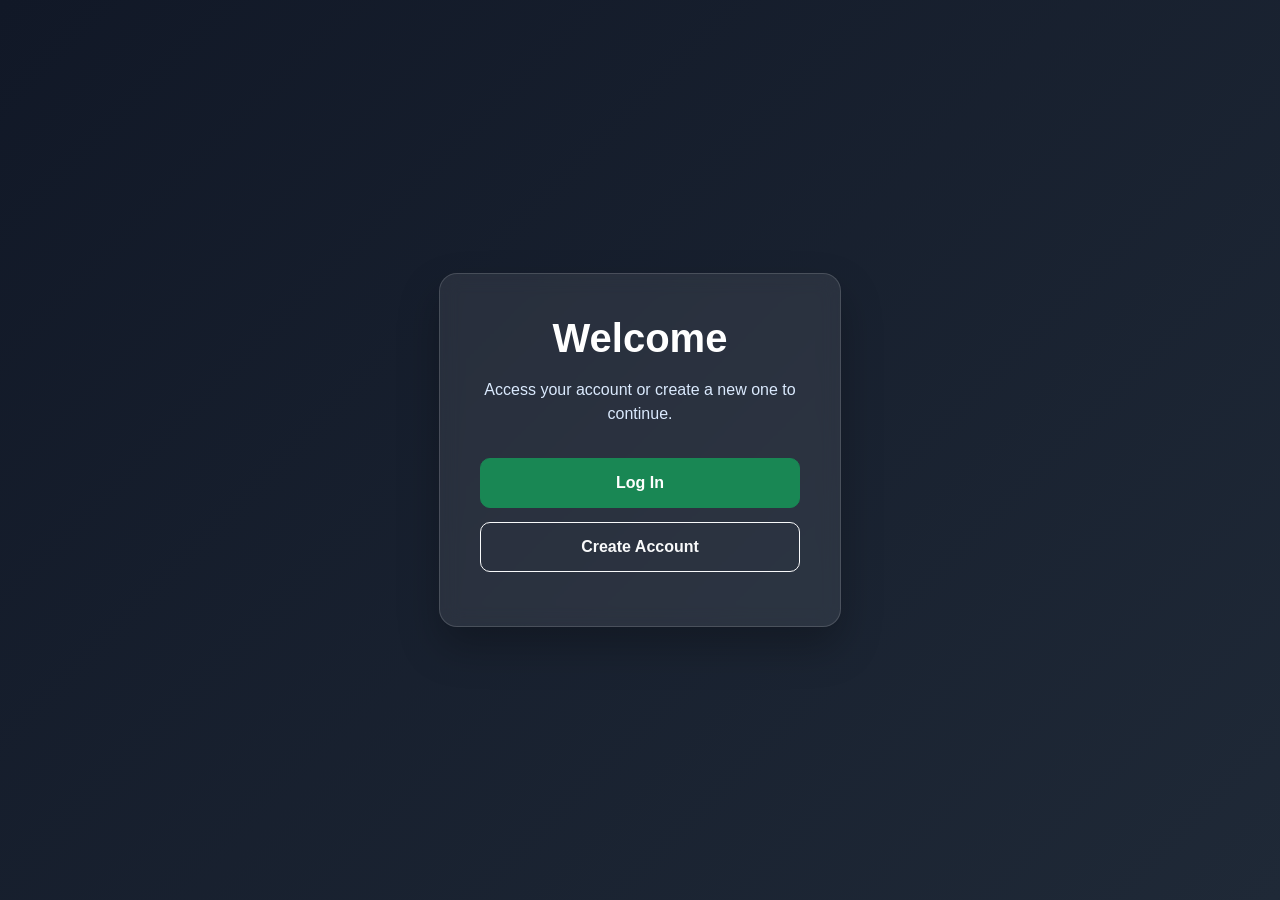
==== index.html @ e573faa3 "added new file index html" ====
<!DOCTYPE html>
<html lang="en">

<head>
    <meta charset="UTF-8">
    <meta name="viewport" content="width=device-width, initial-scale=1.0">
    <title>Welcome</title>
    <link rel="shortcut icon" href="../image/log-in.png" type="image/x-icon">
    <link href="https://cdn.jsdelivr.net/npm/bootstrap@5.3.3/dist/css/bootstrap.min.css" rel="stylesheet"
        integrity="sha384-QWTKZyjpPEjISv5WaRU9OFeRpok6YctnYmDr5pNlyT2bRjXh0JMhjY6hW+ALEwIH" crossorigin="anonymous">
    <link rel="stylesheet" href="https://cdnjs.cloudflare.com/ajax/libs/font-awesome/6.5.2/css/all.min.css">
    <link rel="stylesheet" href="../css/style.css">
    <style>
        body {
            display: flex;
            align-items: center;
            justify-content: center;
            min-height: 100vh;
        }

        .welcome-card {
            background: rgba(255, 255, 255, 0.08);
            border: 1px solid rgba(255, 255, 255, 0.15);
            backdrop-filter: blur(10px);
            border-radius: 18px;
            padding: 2.5rem;
            max-width: 500px;
            width: 100%;
            text-align: center;
            color: white;
            box-shadow: 0 20px 40px rgba(0, 0, 0, 0.25);
        }

        .welcome-card h1 {
            font-weight: 700;
            margin-bottom: 1rem;
        }

        .welcome-card p {
            color: #dbeafe;
            margin-bottom: 2rem;
        }

        .welcome-card .btn {
            width: 100%;
            margin-bottom: 0.9rem;
        }
    </style>
</head>

<body>
    <div class="container-fluid">
        <div class="row justify-content-center align-items-center">
            <div class="col-12 col-sm-9 col-md-6 col-lg-4">
                <div class="welcome-card">
                    <h1>Welcome</h1>
                    <p>Access your account or create a new one to continue.</p>

                    <a href="Pages/login.html" class="btn btn-success">Log In</a>
                    <a href="Pages/signin.html" class="btn btn-outline-light">Create Account</a>
                </div>
            </div>
        </div>
    </div>
</body>

</html>
---- css/style.css ----
body {
  margin: 0;
  min-height: 100vh;
  background: linear-gradient(135deg, #111827, #1f2937);
  font-family: Arial, Helvetica, sans-serif;
}

.form-card {
  background: rgba(255, 255, 255, 0.08);
  border: 1px solid rgba(255, 255, 255, 0.15);
  backdrop-filter: blur(10px);
  border-radius: 18px;
  padding: 2rem;
}

.form-title {
  margin: 0;
  font-weight: 700;
  letter-spacing: 0.5px;
}

.form-label {
  font-weight: 600;
}

.form-control {
  border-radius: 10px;
  padding: 0.8rem 1rem;
}

.form-text {
  color: #cbd5e1;
}

.btn {
  border-radius: 10px;
  padding: 0.75rem 1rem;
  font-weight: 600;
}

@media (max-width: 575.98px) {
  .form-card {
    padding: 1.25rem;
  }

  .btn,
  .form-control {
    font-size: 0.95rem;
  }
}
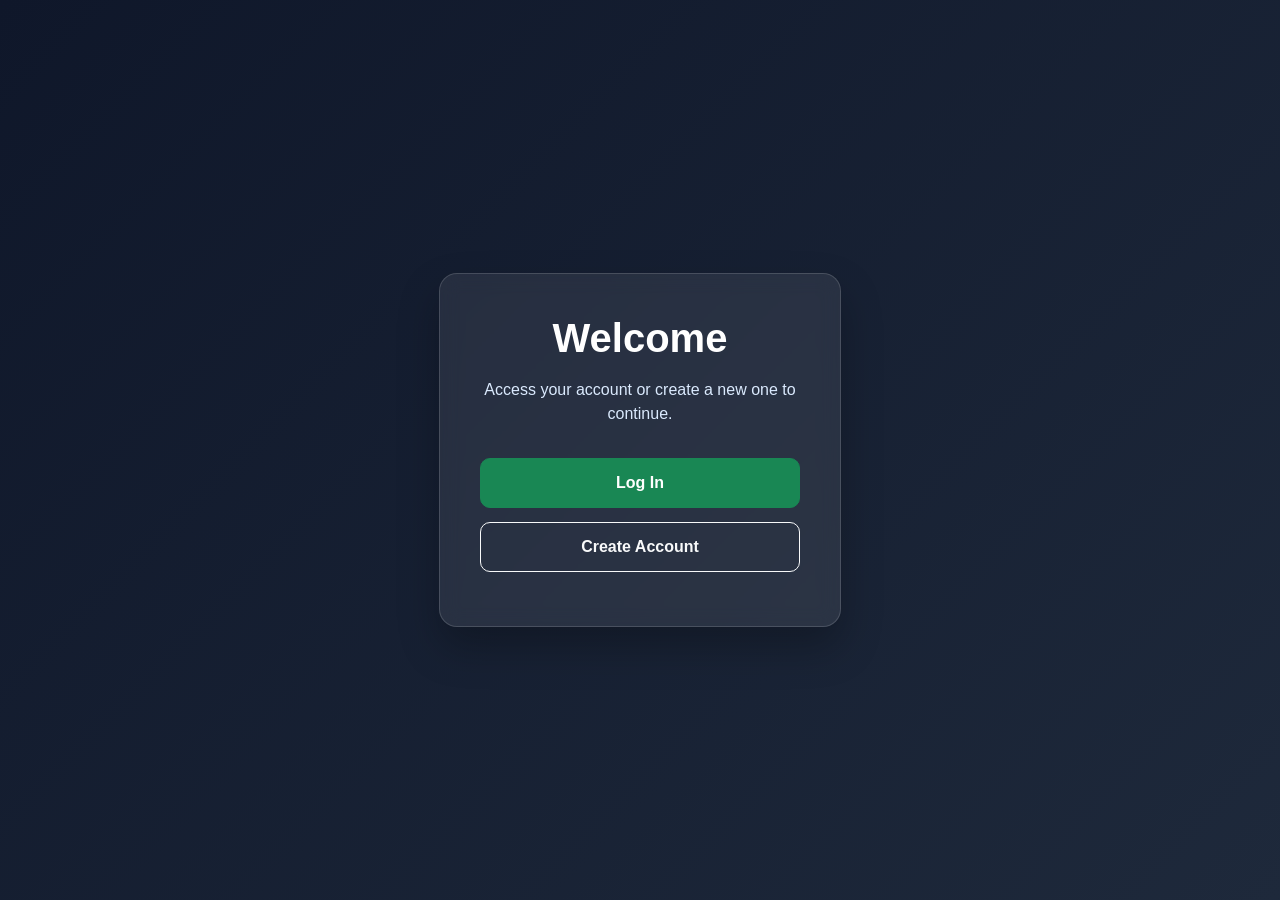
==== commit 479b653a: "modified index file" ====
--- a/index.html
+++ b/index.html
@@ -9,7 +9,7 @@
     <link href="https://cdn.jsdelivr.net/npm/bootstrap@5.3.3/dist/css/bootstrap.min.css" rel="stylesheet"
         integrity="sha384-QWTKZyjpPEjISv5WaRU9OFeRpok6YctnYmDr5pNlyT2bRjXh0JMhjY6hW+ALEwIH" crossorigin="anonymous">
     <link rel="stylesheet" href="https://cdnjs.cloudflare.com/ajax/libs/font-awesome/6.5.2/css/all.min.css">
-    <link rel="stylesheet" href="../css/style.css">
+    <link rel="stylesheet" href="../css/styles.css">
     <style>
         body {
             display: flex;
--- a/css/styles.css
+++ b/css/styles.css
@@ -0,0 +1,50 @@
+body {
+  margin: 0;
+  min-height: 100vh;
+  background: linear-gradient(135deg, #0f172a, #1e293b);
+  font-family: Arial, Helvetica, sans-serif;
+}
+
+.form-card {
+  background: rgba(255, 255, 255, 0.08);
+  border: 1px solid rgba(255, 255, 255, 0.15);
+  backdrop-filter: blur(10px);
+  border-radius: 18px;
+  padding: 2rem;
+}
+
+.form-title {
+  margin: 0;
+  font-weight: 700;
+  letter-spacing: 0.5px;
+}
+
+.form-label {
+  font-weight: 600;
+}
+
+.form-control {
+  border-radius: 10px;
+  padding: 0.8rem 1rem;
+}
+
+.form-text {
+  color: #cbd5e1;
+}
+
+.btn {
+  border-radius: 10px;
+  padding: 0.75rem 1rem;
+  font-weight: 600;
+}
+
+@media (max-width: 575.98px) {
+  .form-card {
+    padding: 1.25rem;
+  }
+
+  .btn,
+  .form-control {
+    font-size: 0.95rem;
+  }
+}
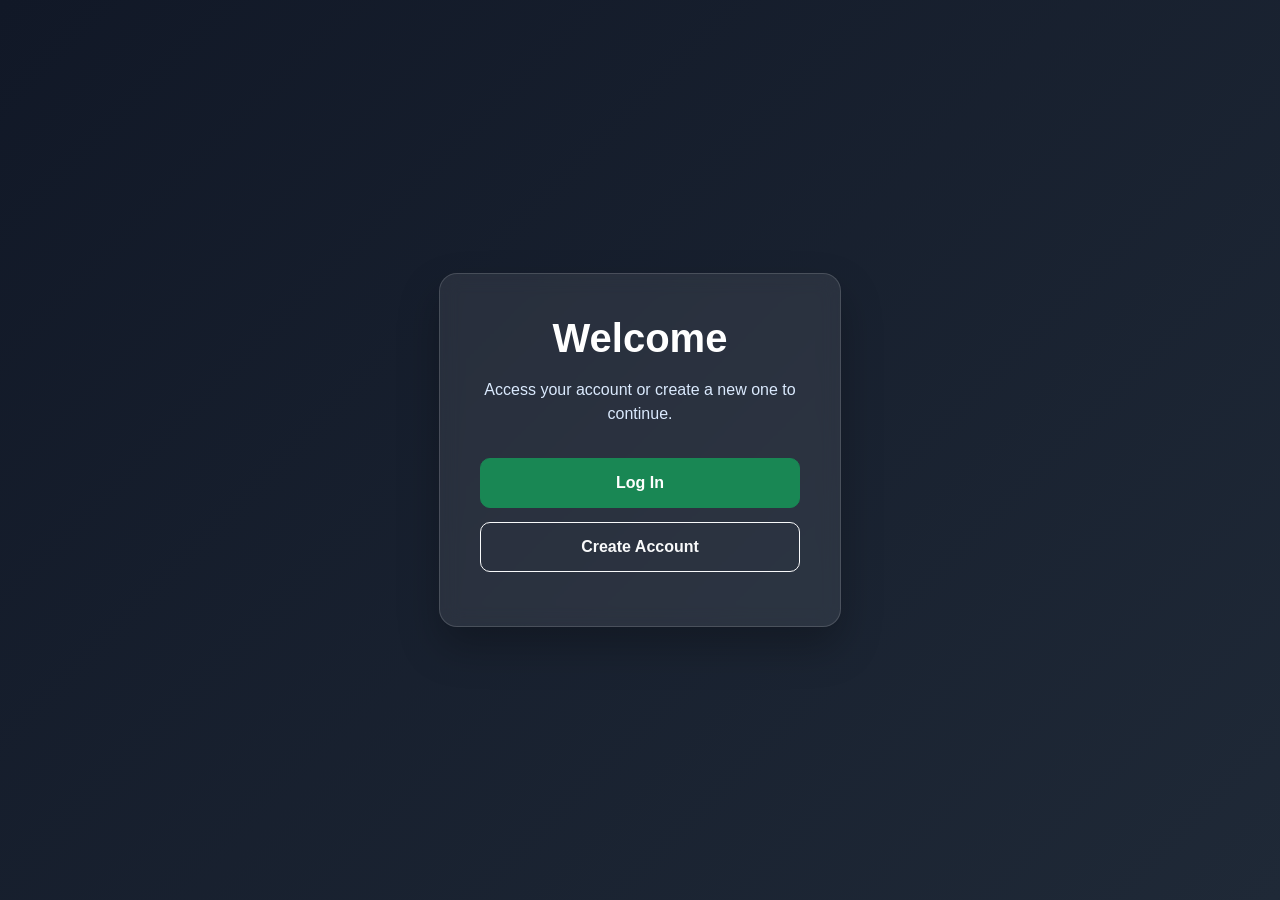
==== commit 6824d800: "modified files" ====
--- a/index.html
+++ b/index.html
@@ -9,7 +9,7 @@
     <link href="https://cdn.jsdelivr.net/npm/bootstrap@5.3.3/dist/css/bootstrap.min.css" rel="stylesheet"
         integrity="sha384-QWTKZyjpPEjISv5WaRU9OFeRpok6YctnYmDr5pNlyT2bRjXh0JMhjY6hW+ALEwIH" crossorigin="anonymous">
     <link rel="stylesheet" href="https://cdnjs.cloudflare.com/ajax/libs/font-awesome/6.5.2/css/all.min.css">
-    <link rel="stylesheet" href="../css/styles.css">
+    <link rel="stylesheet" href="../css/style.css">
     <style>
         body {
             display: flex;
--- a/css/style.css
+++ b/css/style.css
@@ -0,0 +1,50 @@
+body {
+  margin: 0;
+  min-height: 100vh;
+  background: linear-gradient(135deg, #111827, #1f2937);
+  font-family: Arial, Helvetica, sans-serif;
+}
+
+.form-card {
+  background: rgba(255, 255, 255, 0.08);
+  border: 1px solid rgba(255, 255, 255, 0.15);
+  backdrop-filter: blur(10px);
+  border-radius: 18px;
+  padding: 2rem;
+}
+
+.form-title {
+  margin: 0;
+  font-weight: 700;
+  letter-spacing: 0.5px;
+}
+
+.form-label {
+  font-weight: 600;
+}
+
+.form-control {
+  border-radius: 10px;
+  padding: 0.8rem 1rem;
+}
+
+.form-text {
+  color: #48494b;
+}
+
+.btn {
+  border-radius: 10px;
+  padding: 0.75rem 1rem;
+  font-weight: 600;
+}
+
+@media (max-width: 575.98px) {
+  .form-card {
+    padding: 1.25rem;
+  }
+
+  .btn,
+  .form-control {
+    font-size: 0.95rem;
+  }
+}
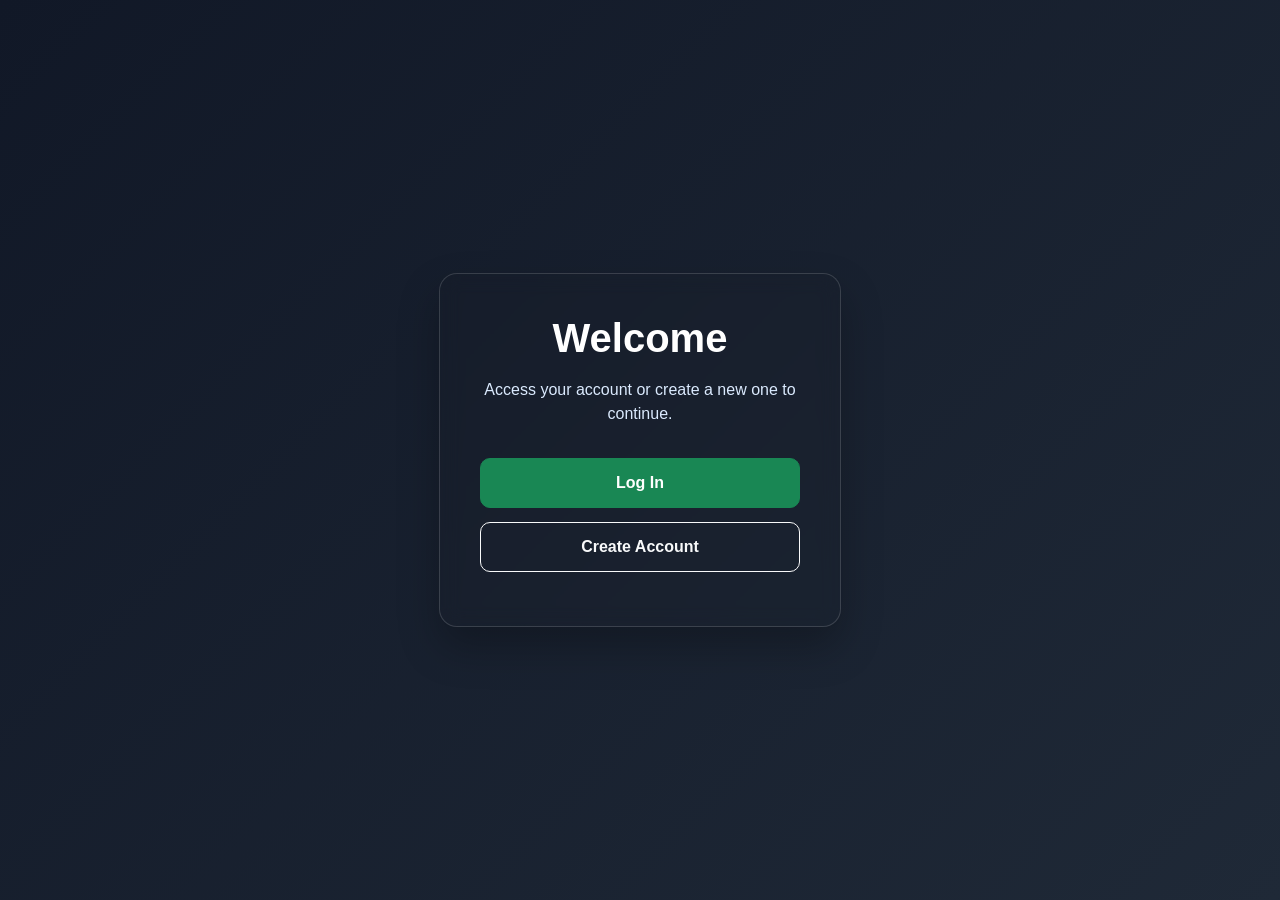
==== commit 52e876d4: "modified index file" ====
--- a/index.html
+++ b/index.html
@@ -19,7 +19,7 @@
         }
 
         .welcome-card {
-            background: rgba(255, 255, 255, 0.08);
+            background: rgba(27, 27, 27, 0.08);
             border: 1px solid rgba(255, 255, 255, 0.15);
             backdrop-filter: blur(10px);
             border-radius: 18px;
